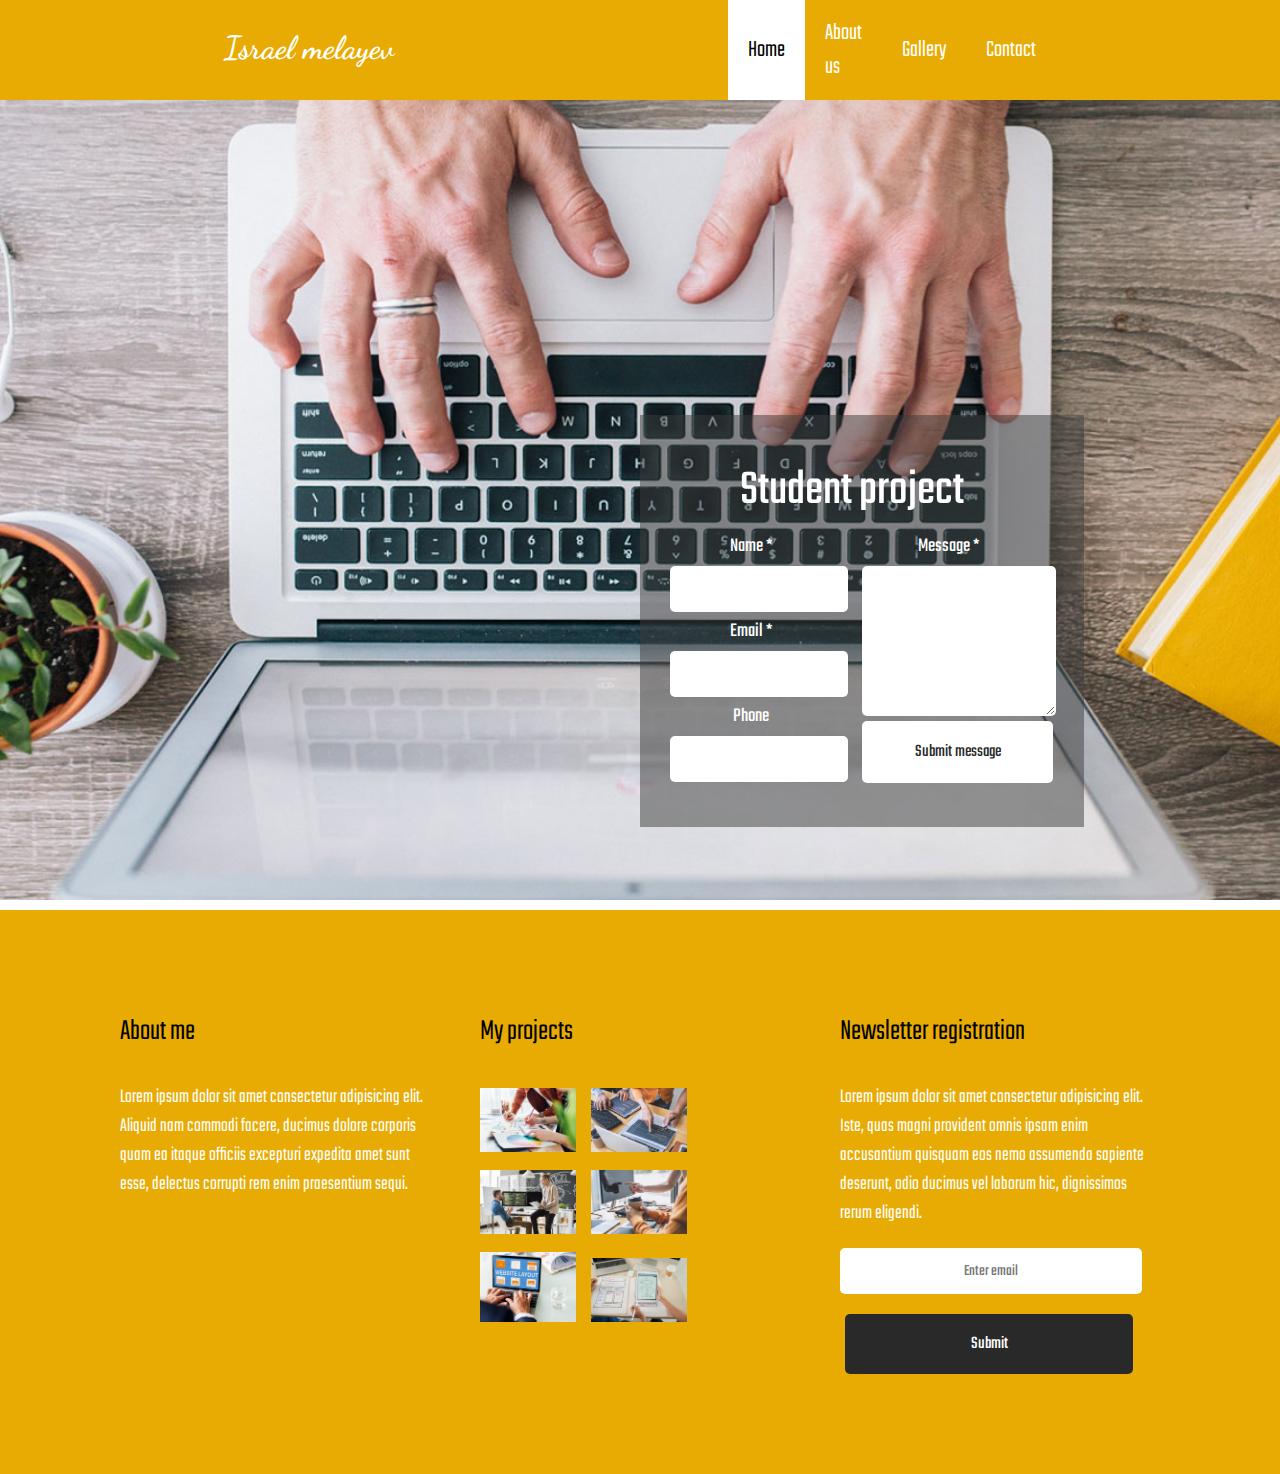
==== pages/index.html @ a267849a "Added new files" ====
<!DOCTYPE html>
<html lang="en">
<head>
    <meta charset="UTF-8">
    <meta http-equiv="X-UA-Compatible" content="IE=edge">
    <meta name="viewport" content="width=device-width, initial-scale=1.0">

    <link rel="preconnect" href="https://fonts.googleapis.com">
    <link rel="preconnect" href="https://fonts.gstatic.com" crossorigin>
    <link href="https://fonts.googleapis.com/css2?family=Dancing+Script&display=swap" rel="stylesheet">
    <link rel="preconnect" href="https://fonts.googleapis.com">
    <link rel="preconnect" href="https://fonts.gstatic.com" crossorigin>
    <link href="https://fonts.googleapis.com/css2?family=Teko:wght@300;400;500;600;700&display=swap" rel="stylesheet">

    <link rel="stylesheet" href="styles.css">

    <title>Home page</title>
</head>
<body>
    <header>
        <h1><a href="index.html">Israel melayev</a></h1>
        <nav>
            <ul>
                <li><a href="index.html" class="current_cl">Home</a></li>
                <li><a href="about.html">About us</a></li>
                <li><a href="gallery.html">Gallery</a></li>
                <li><a href="contact.html">Contact</a></li>
            </ul>
        </nav>
    </header>

    <div class="main_img">
        <div class="main_form_cl">
            <h2>Student project</h2>
        <form action="" class="in_form_cl">
            <div class="in_form_first_col">
                <label for="name">Name *</label>
                <input type="text" id="name" name="name" required class="input_field_cl">
    
                <label for="email">Email *</label>
                <input type="email" id="email" name="email" required class="input_field_cl">
    
                <label for="phone">Phone</label>
                <input type="phone" id="phone" name="phone" class="input_field_cl">
            </div>
            <div class="in_form_second_col">
                <label for="message">Message *</label>
                <textarea name="" id="message" cols="20" rows="6" class="input_field_cl"></textarea>
                <button type="submit" class="in_form_btn">Submit message</button>
            </div>
        </form>
        </div>
    </div>


    <footer>
        <div class="footer_about_cl">
            <p>About me</p>
            <span>Lorem ipsum dolor sit amet consectetur adipisicing elit. Aliquid nam commodi facere, ducimus dolore corporis quam ea itaque officiis excepturi expedita amet sunt esse, delectus corrupti rem enim praesentium sequi.</span>
        </div>
        <div class="footer_projects_cl">
            <p>My projects</p>
            <div class="projects_col">
                <img src="../images/project_image (1).jpeg" alt="">
                <img src="../images/project_image (2).jpeg" alt="">
                <img src="../images/project_image (3).jpeg" alt="">
                <img src="../images/project_image (4).jpeg" alt="">
                <img src="../images/project_image (5).jpeg" alt="">
                <img src="../images/project_image.jpeg" alt="">
            </div>
        </div>
        <div class="footer_newsletter_cl">
            <p>Newsletter registration</p>
            <span>Lorem ipsum dolor sit amet consectetur adipisicing elit. Iste, quas magni provident omnis ipsam enim accusantium quisquam eos nemo assumenda sapiente deserunt, odio ducimus vel laborum hic, dignissimos rerum eligendi.</span>
            <form>
                <input type="text" placeholder="Enter email" class="footer_input_field_cl">
                <button type="submit" class="footer_form_btn">Submit</button>
            </form>
        </div>
    </footer>
</body>
</html>
---- pages/styles.css ----
/* Header styles */

*{
    margin: 0;
    font-family: 'Teko', sans-serif;
}

body{
    background: #ffffff url(../images/small-raw-concrete-wall-background-PAJVNF4.jpeg) no-repeat fixed center / cover;
}

header{
    background-color:#e8ab03;
    height: 100px;
    display: flex;
    justify-content: center;
    align-items: center;
}

h1 a{
    display: inline-block;
    width: 40vw;
    font-family: 'Dancing Script', cursive;
    color: #ffffff;
    text-decoration: none;
}

nav{
    height: 100%;
    width: 25vw;
}

nav ul{
    height: 100%;
    align-items: center;
    list-style: none;
    display: flex;
    justify-content:right;
}


nav ul li{
    height: 100%;
    align-items: center;
}

nav ul li a{
    display: flex;
    height: 100%;
    align-items: center;
    font-family: 'Teko', sans-serif;
    font-weight: 300;
    font-size: 24px;
    color: #ffffff;
    padding: 0 20px;
    text-decoration: none;
}

nav ul li a:hover{
    color:black;
    background-color: white;
}

.current_cl{
    color:black;
    background-color: white;
}

/* index-home styles */

.main_img{
    width: 100vw;
    height: 90vh;
    background: #ffffff url(../images/homepage-background.jpg) no-repeat fixed center / cover;
}

.main_form_cl{
    position: relative;
    top: 35vh;
    left: 50vw;
    width: 30vw;
    background-color: rgba(59, 59, 59, 0.5);
    padding: 40px 40px 40px 20px;
}

.in_form_cl{
    display: flex;
    align-items: center;
}

.main_form_cl h2{
    color: #ffffff;
    text-align: center;
    font-weight: 400;
    font-size: 50px;
}

.in_form_first_col{
    height: 250px;
    width: 50%;
    margin: 5px;
}

.in_form_second_col{
    height: 250px;
    width: 50%;
    margin: 5px;
}

.in_form_cl label{
    display: inline-block;
    width: 95%;
    text-align: center;
    color: #ffffff;
    font-size: 20px;
}

.input_field_cl{
    display: block;
    width: 90%;
    height: 32px;
    padding: 5px;
    margin: 5px;
    font-size: 16px;
    border-radius: 5px;
    border-color: rgba(59, 59, 59, 0);
}

.in_form_second_col label{
    width: 100%;
}

#message{
    width: 100%;
    height: auto;
}

.in_form_btn{
    display: inline-block;
    width: 105%;
    font-weight: 400;
    color: #292929;
    background-color: #ffffff;
    font-size: 18px;
    text-align: center;
    vertical-align: middle;
    cursor: pointer;
    border-color: rgba(59, 59, 59, 0);
    padding: 16px;
    border-radius: 5px;
    margin-left: 5px;
}

.in_form_btn:hover{
    background-color: #292929;
    color: #ffffff;
}

/* About styles */

.main_about_cl{
    height: 40vh;
    padding: 200px;
}

.main_about_cl h2{
    text-align: center;
    padding-bottom: 30px;
    font-weight: 300;
    font-size: 40px;
  }

  .main_about_cl span{
    display: inline-block;
    width: 100%;
    text-align: center;
    color: #797979;
    font-size: 20px;
}

.about_btns_cl{
    display: flex;
    justify-content: center;
    padding: 30px;
}

.about_btns_cl .btn1{
    margin: 10px;
    font-size: 25px;
    padding: 10px 50px;
    font-weight: 300;
    letter-spacing: 3px;
    cursor: pointer;
    background-color: #ffffff;
}

.about_btns_cl .btn2{
    margin: 10px;
    background-color: #292929;
    font-size: 25px;
    padding: 10px 50px;
    font-weight: 300;
    border-color: #ffffff;
    color: #ffffff;
    letter-spacing: 3px;
    cursor: pointer;
}

.about_btns_cl .btn1:hover{
    background-color: #292929;
    color: #ffffff;
}


/* gallery styles */

.main_gallery_cl{
    padding: 200px 200px 0px 200px;
}


.gallery_group_img{
    display: flex;
    justify-content: space-evenly;
    padding: 0px 100px 100px 100px; 
}

.gallery_group_img p{
    display: inline-block;
    position: relative;
    right: 20px;
    font-size: 30px;
    color: #ffffff;
    background-color: #292929;
    padding: 10px;
}

.gallery_page_imgs{
    display: block;
    width: 30%;
    cursor: pointer;
}

.gallery_page_imgs:hover{
    opacity: 0.8;
}



/* Contact styles */

.map_div_cl{
    width: 100vw;
}

.map_div_cl iframe{
    margin: 0 auto;
    width: 100%;
}

.main_contact_cl{
    padding: 20px 200px;
}

.contact_form_div_cl{
    display: flex;
    justify-content: center;
    margin-top: -200px;
    padding: 20px 200px;
}

.contact_name_email_cl label{
    display: inline-block;
    width: 49%;
    font-size: 20px;
}

.contact_name_email_cl .input_field_contact_cl{
    display: inline-block;
    width: 47%;
    font-size: 18px;
}

.contact_subject_message_cl label{
    display: inline-block;
    width: 98%;
    font-size: 20px;
}

.contact_subject_message_cl .input_field_contact_cl{
    display: inline-block;
    width: 97%;
    font-size: 18px;
}

.textarea_contact{
    font-size: 18px;
    width: 97% !important; 
    resize: none;
}

.btn_contact{
    width: 97%;
    padding: 16px;
    font-size: 26px;
    border-color: rgba(59, 59, 59, 0);
    margin-left: 3px;
    cursor: pointer;
}

.btn_contact:hover{
    background-color: #292929;
    color: #ffffff;
}



/* Footer styles */

footer{
    background-color: #e8ab03;
    padding: 100px;
    display: flex;
    justify-content: space-around;
}

footer p{
    font-weight: 300;
    font-size: 30px;
    padding-bottom: 30px;
}

footer span{
    font-weight: 300;
    font-size: 20px;
    color: #ffffff;
}

.footer_about_cl{
    width: 25vw;
}

.footer_projects_cl{
    width: 25vw;
}

.footer_newsletter_cl{
    width: 25vw;
}

.projects_col{
    display: table-row;

}

.footer_projects_cl img{

    width: 30%;
    padding: 5px 15px 5px 0px;
}

.footer_input_field_cl{
    display: block;
    width: 90%;
    height: 32px;
    padding: 5px;
    margin-top: 20px;
    font-size: 16px;
    border-radius: 5px;
    border-color: rgba(59, 59, 59, 0);
    text-align: center;
}

.footer_form_btn{
    display: inline-block;
    width: 90%;
    font-weight: 400;
    color: #ffffff;
    background-color: #292929;
    font-size: 18px;
    text-align: center;
    vertical-align: middle;
    cursor: pointer;
    border-color: rgba(59, 59, 59, 0);
    padding: 15px;
    border-radius: 5px;
    margin: 20px 2px 0px 5px;
    
}

.footer_form_btn:hover{
    background-color: #ffffff;
    color: #292929;
}
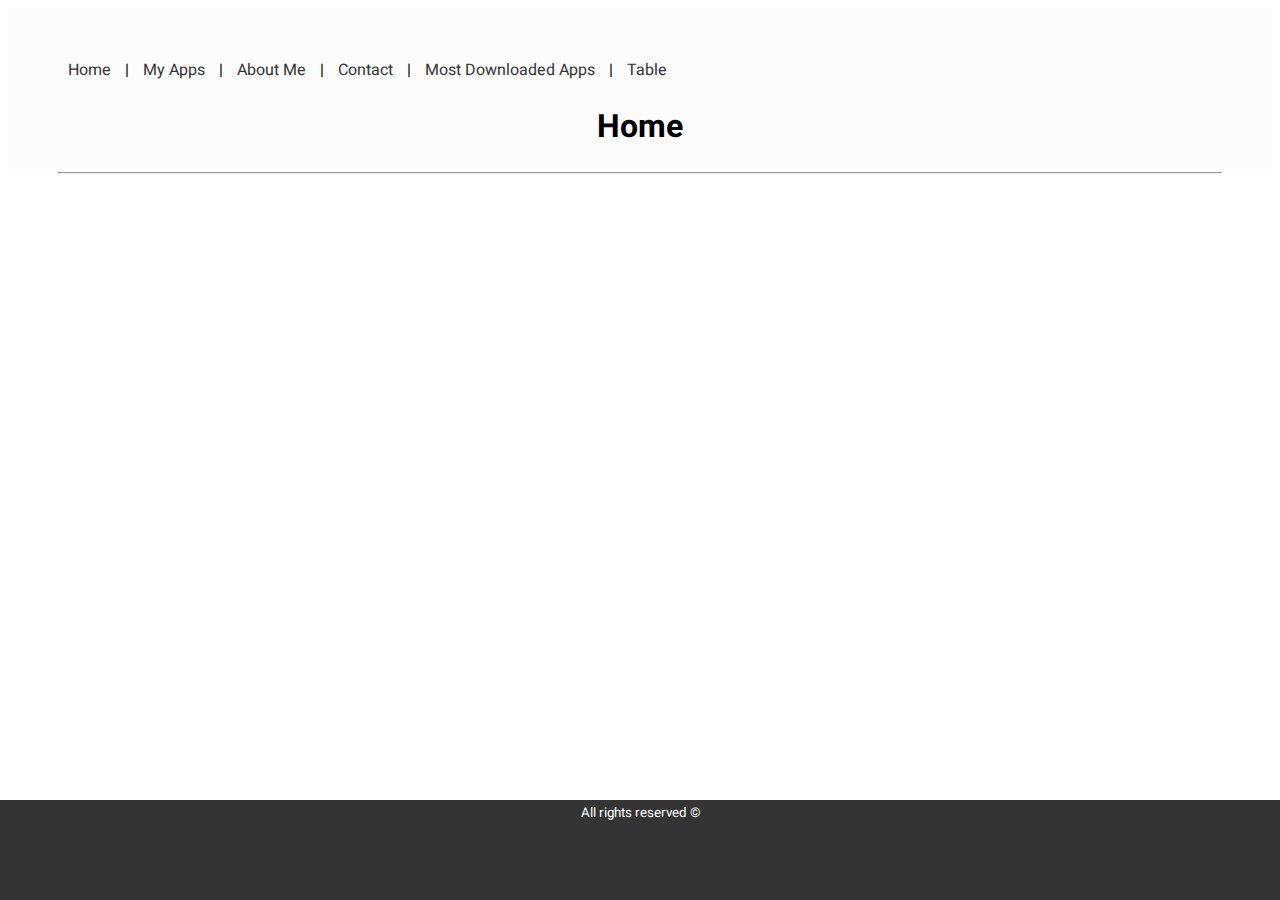
==== commit 61db279d: "added new files2223" ====
--- a/pages/index.html
+++ b/pages/index.html
@@ -1,82 +1,44 @@
 <!DOCTYPE html>
-<html lang="en">
-<head>
-    <meta charset="UTF-8">
-    <meta http-equiv="X-UA-Compatible" content="IE=edge">
-    <meta name="viewport" content="width=device-width, initial-scale=1.0">
 
-    <link rel="preconnect" href="https://fonts.googleapis.com">
-    <link rel="preconnect" href="https://fonts.gstatic.com" crossorigin>
-    <link href="https://fonts.googleapis.com/css2?family=Dancing+Script&display=swap" rel="stylesheet">
-    <link rel="preconnect" href="https://fonts.googleapis.com">
-    <link rel="preconnect" href="https://fonts.gstatic.com" crossorigin>
-    <link href="https://fonts.googleapis.com/css2?family=Teko:wght@300;400;500;600;700&display=swap" rel="stylesheet">
+<html>
 
-    <link rel="stylesheet" href="styles.css">
+    <head>
+            <title>Home</title>
 
-    <title>Home page</title>
-</head>
-<body>
-    <header>
-        <h1><a href="index.html">Israel melayev</a></h1>
-        <nav>
-            <ul>
-                <li><a href="index.html" class="current_cl">Home</a></li>
-                <li><a href="about.html">About us</a></li>
-                <li><a href="gallery.html">Gallery</a></li>
-                <li><a href="contact.html">Contact</a></li>
-            </ul>
-        </nav>
-    </header>
+            <link href='https://fonts.googleapis.com/css?family=Heebo' rel='stylesheet'>
+            <link href="..//styles/main.css" rel="stylesheet" type="text/css">
 
-    <div class="main_img">
-        <div class="main_form_cl">
-            <h2>Student project</h2>
-        <form action="" class="in_form_cl">
-            <div class="in_form_first_col">
-                <label for="name">Name *</label>
-                <input type="text" id="name" name="name" required class="input_field_cl">
-    
-                <label for="email">Email *</label>
-                <input type="email" id="email" name="email" required class="input_field_cl">
-    
-                <label for="phone">Phone</label>
-                <input type="phone" id="phone" name="phone" class="input_field_cl">
-            </div>
-            <div class="in_form_second_col">
-                <label for="message">Message *</label>
-                <textarea name="" id="message" cols="20" rows="6" class="input_field_cl"></textarea>
-                <button type="submit" class="in_form_btn">Submit message</button>
-            </div>
-        </form>
-        </div>
-    </div>
+            <style>
+
+            </style>
+    </head>
 
 
-    <footer>
-        <div class="footer_about_cl">
-            <p>About me</p>
-            <span>Lorem ipsum dolor sit amet consectetur adipisicing elit. Aliquid nam commodi facere, ducimus dolore corporis quam ea itaque officiis excepturi expedita amet sunt esse, delectus corrupti rem enim praesentium sequi.</span>
+    <body>
+        <div class="high_section">
+        <a href="index.html">Home</a> | 
+        <a href="my_apps.html">My Apps</a> | 
+        <a href="about_me.html">About Me</a> | 
+        <a href="contact.html">Contact</a> | 
+        <a href="prices.html">Most Downloaded Apps</a> | 
+        <a href="table.html">Table</a>
+
+        <h1>Home</h1>
+
+        <hr>
         </div>
-        <div class="footer_projects_cl">
-            <p>My projects</p>
-            <div class="projects_col">
-                <img src="../images/project_image (1).jpeg" alt="">
-                <img src="../images/project_image (2).jpeg" alt="">
-                <img src="../images/project_image (3).jpeg" alt="">
-                <img src="../images/project_image (4).jpeg" alt="">
-                <img src="../images/project_image (5).jpeg" alt="">
-                <img src="../images/project_image.jpeg" alt="">
-            </div>
+
+        <div class="main_section">
+
         </div>
-        <div class="footer_newsletter_cl">
-            <p>Newsletter registration</p>
-            <span>Lorem ipsum dolor sit amet consectetur adipisicing elit. Iste, quas magni provident omnis ipsam enim accusantium quisquam eos nemo assumenda sapiente deserunt, odio ducimus vel laborum hic, dignissimos rerum eligendi.</span>
-            <form>
-                <input type="text" placeholder="Enter email" class="footer_input_field_cl">
-                <button type="submit" class="footer_form_btn">Submit</button>
-            </form>
-        </div>
-    </footer>
-</body>
+
+        <footer class="footer_cl">
+            <small>All rights reserved &copy;</small>
+        </footer>
+
+
+    </body>
+
+
+
 </html>--- a/styles/main.css
+++ b/styles/main.css
@@ -0,0 +1,73 @@
+
+/* General styles */
+
+                body{
+                    font-family: heebo;
+            
+                }
+
+                .high_section{
+                    background-color:#fcfcfc;
+                    padding: 50px 50px 0px 50px;
+                }
+
+                a{
+                    background-color: #fcfcfc;
+                    color: #343434;
+                    padding: 10px;
+                    border-radius: 5px;
+                    text-decoration: none;
+                }
+                a:hover{
+                    background-color: #343434;
+                    color: white;
+                }
+
+                h1, h2 p{
+                    text-align: center;
+                }
+
+                h1{
+                    font-family: heebo-thin, heebo;
+                }
+
+                .main_section{
+                    padding: 50px;
+                }
+
+                .footer_cl{
+                    background-color: #343434;
+                    height: 100px;
+                    position: fixed;
+                    left: 0;
+                    bottom: 0;
+                    width: 100%;
+                    color: white;
+                    text-align: center;
+                }
+
+
+/* About me Page Styles */
+
+                .about_main_section{
+                    padding: 0px 50px 50px 50px;
+                    margin-left: auto;
+                    margin-right: auto;
+                    width: 575px;
+                }
+                
+                .my_img{
+                    margin: 20px;
+                    height: 100px;
+                    width: 100px;
+                    float: left;
+                    margin-bottom: 0px;
+                }
+
+                .about_class{
+                    font-size: 22px;
+                    line-height: 32px; 
+                    padding:10px;
+                    width: 575px;
+                    text-align: justify;
+                }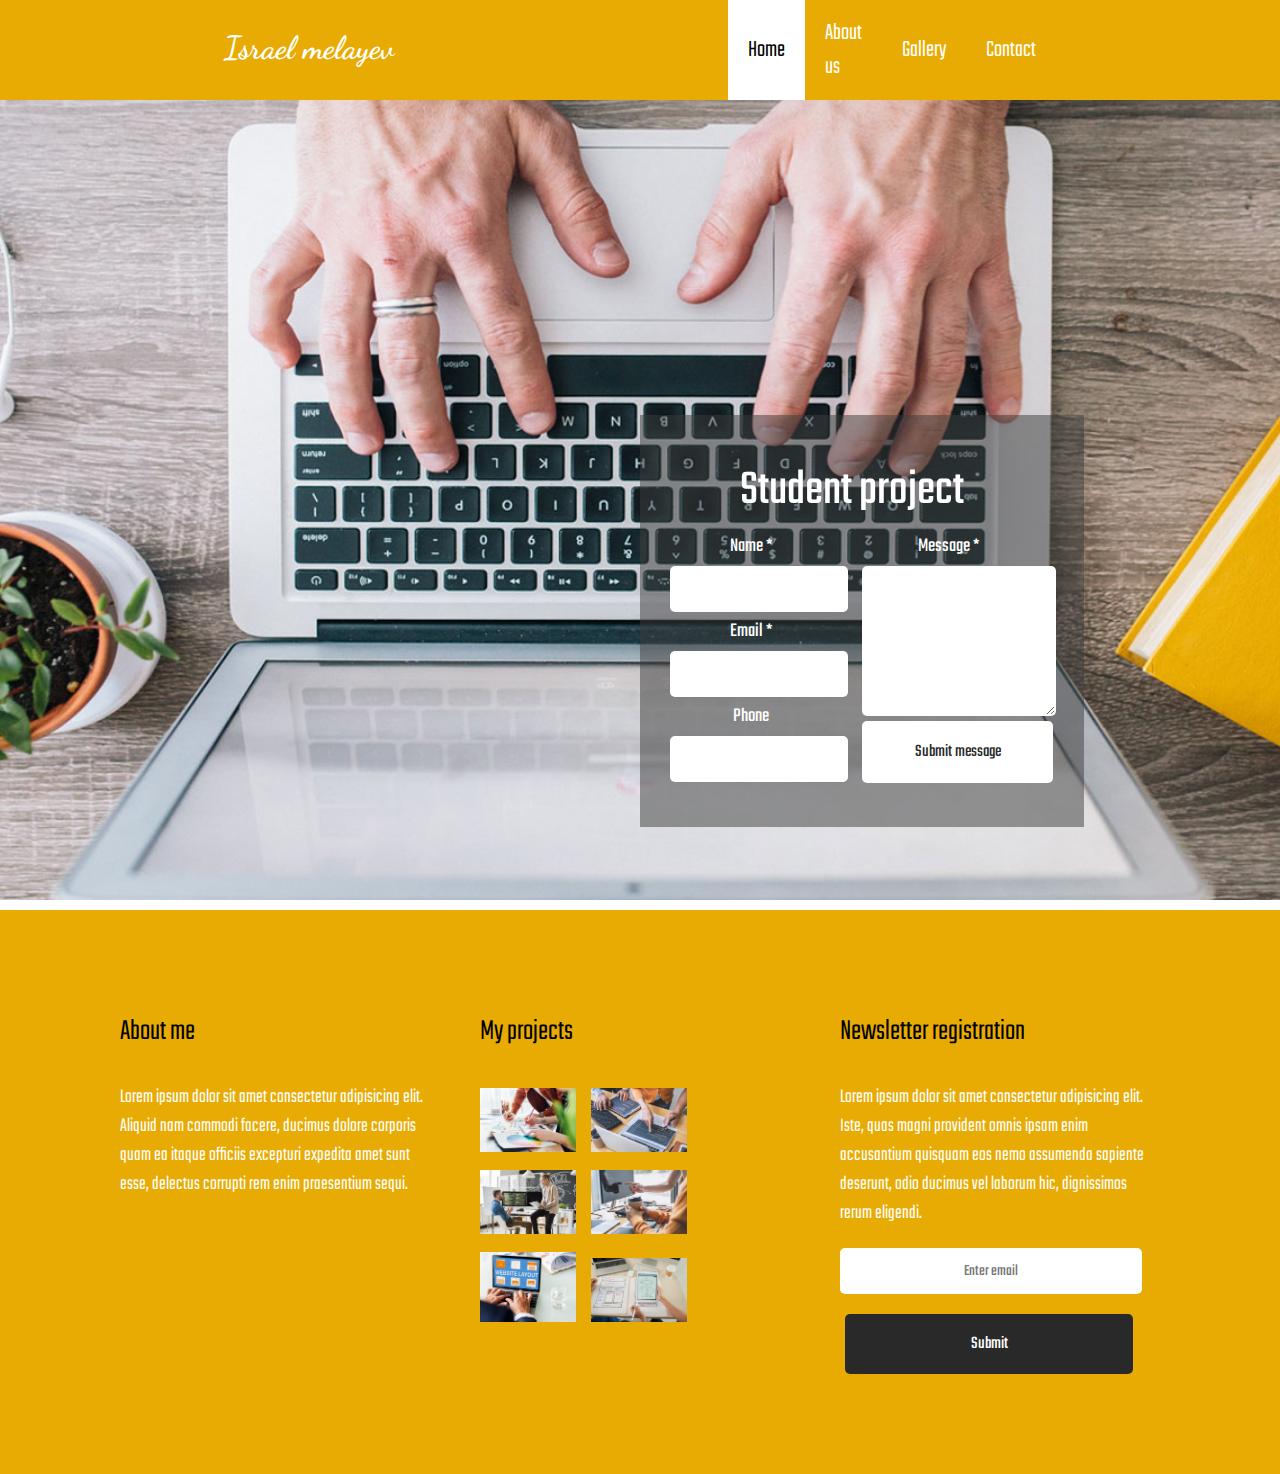
==== commit 80a30545: "added new" ====
--- a/pages/index.html
+++ b/pages/index.html
@@ -1,44 +1,82 @@
 <!DOCTYPE html>
+<html lang="en">
+<head>
+    <meta charset="UTF-8">
+    <meta http-equiv="X-UA-Compatible" content="IE=edge">
+    <meta name="viewport" content="width=device-width, initial-scale=1.0">
 
-<html>
+    <link rel="preconnect" href="https://fonts.googleapis.com">
+    <link rel="preconnect" href="https://fonts.gstatic.com" crossorigin>
+    <link href="https://fonts.googleapis.com/css2?family=Dancing+Script&display=swap" rel="stylesheet">
+    <link rel="preconnect" href="https://fonts.googleapis.com">
+    <link rel="preconnect" href="https://fonts.gstatic.com" crossorigin>
+    <link href="https://fonts.googleapis.com/css2?family=Teko:wght@300;400;500;600;700&display=swap" rel="stylesheet">
 
-    <head>
-            <title>Home</title>
+    <link rel="stylesheet" href="styles.css">
 
-            <link href='https://fonts.googleapis.com/css?family=Heebo' rel='stylesheet'>
-            <link href="..//styles/main.css" rel="stylesheet" type="text/css">
+    <title>Home page</title>
+</head>
+<body>
+    <header>
+        <h1><a href="index.html">Israel melayev</a></h1>
+        <nav>
+            <ul>
+                <li><a href="index.html" class="current_cl">Home</a></li>
+                <li><a href="about.html">About us</a></li>
+                <li><a href="gallery.html">Gallery</a></li>
+                <li><a href="contact.html">Contact</a></li>
+            </ul>
+        </nav>
+    </header>
 
-            <style>
-
-            </style>
-    </head>
+    <div class="main_img">
+        <div class="main_form_cl">
+            <h2>Student project</h2>
+        <form action="" class="in_form_cl">
+            <div class="in_form_first_col">
+                <label for="name">Name *</label>
+                <input type="text" id="name" name="name" required class="input_field_cl">
+    
+                <label for="email">Email *</label>
+                <input type="email" id="email" name="email" required class="input_field_cl">
+    
+                <label for="phone">Phone</label>
+                <input type="phone" id="phone" name="phone" class="input_field_cl">
+            </div>
+            <div class="in_form_second_col">
+                <label for="message">Message *</label>
+                <textarea name="" id="message" cols="20" rows="6" class="input_field_cl"></textarea>
+                <button type="submit" class="in_form_btn">Submit message</button>
+            </div>
+        </form>
+        </div>
+    </div>
 
 
-    <body>
-        <div class="high_section">
-        <a href="index.html">Home</a> | 
-        <a href="my_apps.html">My Apps</a> | 
-        <a href="about_me.html">About Me</a> | 
-        <a href="contact.html">Contact</a> | 
-        <a href="prices.html">Most Downloaded Apps</a> | 
-        <a href="table.html">Table</a>
-
-        <h1>Home</h1>
-
-        <hr>
+    <footer>
+        <div class="footer_about_cl">
+            <p>About me</p>
+            <span>Lorem ipsum dolor sit amet consectetur adipisicing elit. Aliquid nam commodi facere, ducimus dolore corporis quam ea itaque officiis excepturi expedita amet sunt esse, delectus corrupti rem enim praesentium sequi.</span>
         </div>
-
-        <div class="main_section">
-
+        <div class="footer_projects_cl">
+            <p>My projects</p>
+            <div class="projects_col">
+                <img src="../images/project_image (1).jpeg" alt="">
+                <img src="../images/project_image (2).jpeg" alt="">
+                <img src="../images/project_image (3).jpeg" alt="">
+                <img src="../images/project_image (4).jpeg" alt="">
+                <img src="../images/project_image (5).jpeg" alt="">
+                <img src="../images/project_image.jpeg" alt="">
+            </div>
         </div>
-
-        <footer class="footer_cl">
-            <small>All rights reserved &copy;</small>
-        </footer>
-
-
-    </body>
-
-
-
+        <div class="footer_newsletter_cl">
+            <p>Newsletter registration</p>
+            <span>Lorem ipsum dolor sit amet consectetur adipisicing elit. Iste, quas magni provident omnis ipsam enim accusantium quisquam eos nemo assumenda sapiente deserunt, odio ducimus vel laborum hic, dignissimos rerum eligendi.</span>
+            <form>
+                <input type="text" placeholder="Enter email" class="footer_input_field_cl">
+                <button type="submit" class="footer_form_btn">Submit</button>
+            </form>
+        </div>
+    </footer>
+</body>
 </html>--- a/pages/styles.css
+++ b/pages/styles.css
@@ -0,0 +1,394 @@
+/* Header styles */
+
+*{
+    margin: 0;
+    font-family: 'Teko', sans-serif;
+}
+
+body{
+    background: #ffffff url(../images/small-raw-concrete-wall-background-PAJVNF4.jpeg) no-repeat fixed center / cover;
+}
+
+header{
+    background-color:#e8ab03;
+    height: 100px;
+    display: flex;
+    justify-content: center;
+    align-items: center;
+}
+
+h1 a{
+    display: inline-block;
+    width: 40vw;
+    font-family: 'Dancing Script', cursive;
+    color: #ffffff;
+    text-decoration: none;
+}
+
+nav{
+    height: 100%;
+    width: 25vw;
+}
+
+nav ul{
+    height: 100%;
+    align-items: center;
+    list-style: none;
+    display: flex;
+    justify-content:right;
+}
+
+
+nav ul li{
+    height: 100%;
+    align-items: center;
+}
+
+nav ul li a{
+    display: flex;
+    height: 100%;
+    align-items: center;
+    font-family: 'Teko', sans-serif;
+    font-weight: 300;
+    font-size: 24px;
+    color: #ffffff;
+    padding: 0 20px;
+    text-decoration: none;
+}
+
+nav ul li a:hover{
+    color:black;
+    background-color: white;
+}
+
+.current_cl{
+    color:black;
+    background-color: white;
+}
+
+/* index-home styles */
+
+.main_img{
+    width: 100vw;
+    height: 90vh;
+    background: #ffffff url(../images/homepage-background.jpg) no-repeat fixed center / cover;
+}
+
+.main_form_cl{
+    position: relative;
+    top: 35vh;
+    left: 50vw;
+    width: 30vw;
+    background-color: rgba(59, 59, 59, 0.5);
+    padding: 40px 40px 40px 20px;
+}
+
+.in_form_cl{
+    display: flex;
+    align-items: center;
+}
+
+.main_form_cl h2{
+    color: #ffffff;
+    text-align: center;
+    font-weight: 400;
+    font-size: 50px;
+}
+
+.in_form_first_col{
+    height: 250px;
+    width: 50%;
+    margin: 5px;
+}
+
+.in_form_second_col{
+    height: 250px;
+    width: 50%;
+    margin: 5px;
+}
+
+.in_form_cl label{
+    display: inline-block;
+    width: 95%;
+    text-align: center;
+    color: #ffffff;
+    font-size: 20px;
+}
+
+.input_field_cl{
+    display: block;
+    width: 90%;
+    height: 32px;
+    padding: 5px;
+    margin: 5px;
+    font-size: 16px;
+    border-radius: 5px;
+    border-color: rgba(59, 59, 59, 0);
+}
+
+.in_form_second_col label{
+    width: 100%;
+}
+
+#message{
+    width: 100%;
+    height: auto;
+}
+
+.in_form_btn{
+    display: inline-block;
+    width: 105%;
+    font-weight: 400;
+    color: #292929;
+    background-color: #ffffff;
+    font-size: 18px;
+    text-align: center;
+    vertical-align: middle;
+    cursor: pointer;
+    border-color: rgba(59, 59, 59, 0);
+    padding: 16px;
+    border-radius: 5px;
+    margin-left: 5px;
+}
+
+.in_form_btn:hover{
+    background-color: #292929;
+    color: #ffffff;
+}
+
+/* About styles */
+
+.main_about_cl{
+    height: 40vh;
+    padding: 200px;
+}
+
+.main_about_cl h2{
+    text-align: center;
+    padding-bottom: 30px;
+    font-weight: 300;
+    font-size: 40px;
+  }
+
+  .main_about_cl span{
+    display: inline-block;
+    width: 100%;
+    text-align: center;
+    color: #797979;
+    font-size: 20px;
+}
+
+.about_btns_cl{
+    display: flex;
+    justify-content: center;
+    padding: 30px;
+}
+
+.about_btns_cl .btn1{
+    margin: 10px;
+    font-size: 25px;
+    padding: 10px 50px;
+    font-weight: 300;
+    letter-spacing: 3px;
+    cursor: pointer;
+    background-color: #ffffff;
+}
+
+.about_btns_cl .btn2{
+    margin: 10px;
+    background-color: #292929;
+    font-size: 25px;
+    padding: 10px 50px;
+    font-weight: 300;
+    border-color: #ffffff;
+    color: #ffffff;
+    letter-spacing: 3px;
+    cursor: pointer;
+}
+
+.about_btns_cl .btn1:hover{
+    background-color: #292929;
+    color: #ffffff;
+}
+
+
+/* gallery styles */
+
+.main_gallery_cl{
+    padding: 200px 200px 0px 200px;
+}
+
+
+.gallery_group_img{
+    display: flex;
+    justify-content: space-evenly;
+    padding: 0px 100px 100px 100px; 
+}
+
+.gallery_group_img p{
+    display: inline-block;
+    position: relative;
+    right: 20px;
+    font-size: 30px;
+    color: #ffffff;
+    background-color: #292929;
+    padding: 10px;
+}
+
+.gallery_page_imgs{
+    display: block;
+    width: 30%;
+    cursor: pointer;
+}
+
+.gallery_page_imgs:hover{
+    opacity: 0.8;
+}
+
+
+
+/* Contact styles */
+
+.map_div_cl{
+    width: 100vw;
+}
+
+.map_div_cl iframe{
+    margin: 0 auto;
+    width: 100%;
+}
+
+.main_contact_cl{
+    padding: 20px 200px;
+}
+
+.contact_form_div_cl{
+    display: flex;
+    justify-content: center;
+    margin-top: -200px;
+    padding: 20px 200px;
+}
+
+.contact_name_email_cl label{
+    display: inline-block;
+    width: 49%;
+    font-size: 20px;
+}
+
+.contact_name_email_cl .input_field_contact_cl{
+    display: inline-block;
+    width: 47%;
+    font-size: 18px;
+}
+
+.contact_subject_message_cl label{
+    display: inline-block;
+    width: 98%;
+    font-size: 20px;
+}
+
+.contact_subject_message_cl .input_field_contact_cl{
+    display: inline-block;
+    width: 97%;
+    font-size: 18px;
+}
+
+.textarea_contact{
+    font-size: 18px;
+    width: 97% !important; 
+    resize: none;
+}
+
+.btn_contact{
+    width: 97%;
+    padding: 16px;
+    font-size: 26px;
+    border-color: rgba(59, 59, 59, 0);
+    margin-left: 3px;
+    cursor: pointer;
+}
+
+.btn_contact:hover{
+    background-color: #292929;
+    color: #ffffff;
+}
+
+
+
+/* Footer styles */
+
+footer{
+    background-color: #e8ab03;
+    padding: 100px;
+    display: flex;
+    justify-content: space-around;
+}
+
+footer p{
+    font-weight: 300;
+    font-size: 30px;
+    padding-bottom: 30px;
+}
+
+footer span{
+    font-weight: 300;
+    font-size: 20px;
+    color: #ffffff;
+}
+
+.footer_about_cl{
+    width: 25vw;
+}
+
+.footer_projects_cl{
+    width: 25vw;
+}
+
+.footer_newsletter_cl{
+    width: 25vw;
+}
+
+.projects_col{
+    display: table-row;
+
+}
+
+.footer_projects_cl img{
+
+    width: 30%;
+    padding: 5px 15px 5px 0px;
+}
+
+.footer_input_field_cl{
+    display: block;
+    width: 90%;
+    height: 32px;
+    padding: 5px;
+    margin-top: 20px;
+    font-size: 16px;
+    border-radius: 5px;
+    border-color: rgba(59, 59, 59, 0);
+    text-align: center;
+}
+
+.footer_form_btn{
+    display: inline-block;
+    width: 90%;
+    font-weight: 400;
+    color: #ffffff;
+    background-color: #292929;
+    font-size: 18px;
+    text-align: center;
+    vertical-align: middle;
+    cursor: pointer;
+    border-color: rgba(59, 59, 59, 0);
+    padding: 15px;
+    border-radius: 5px;
+    margin: 20px 2px 0px 5px;
+    
+}
+
+.footer_form_btn:hover{
+    background-color: #ffffff;
+    color: #292929;
+}